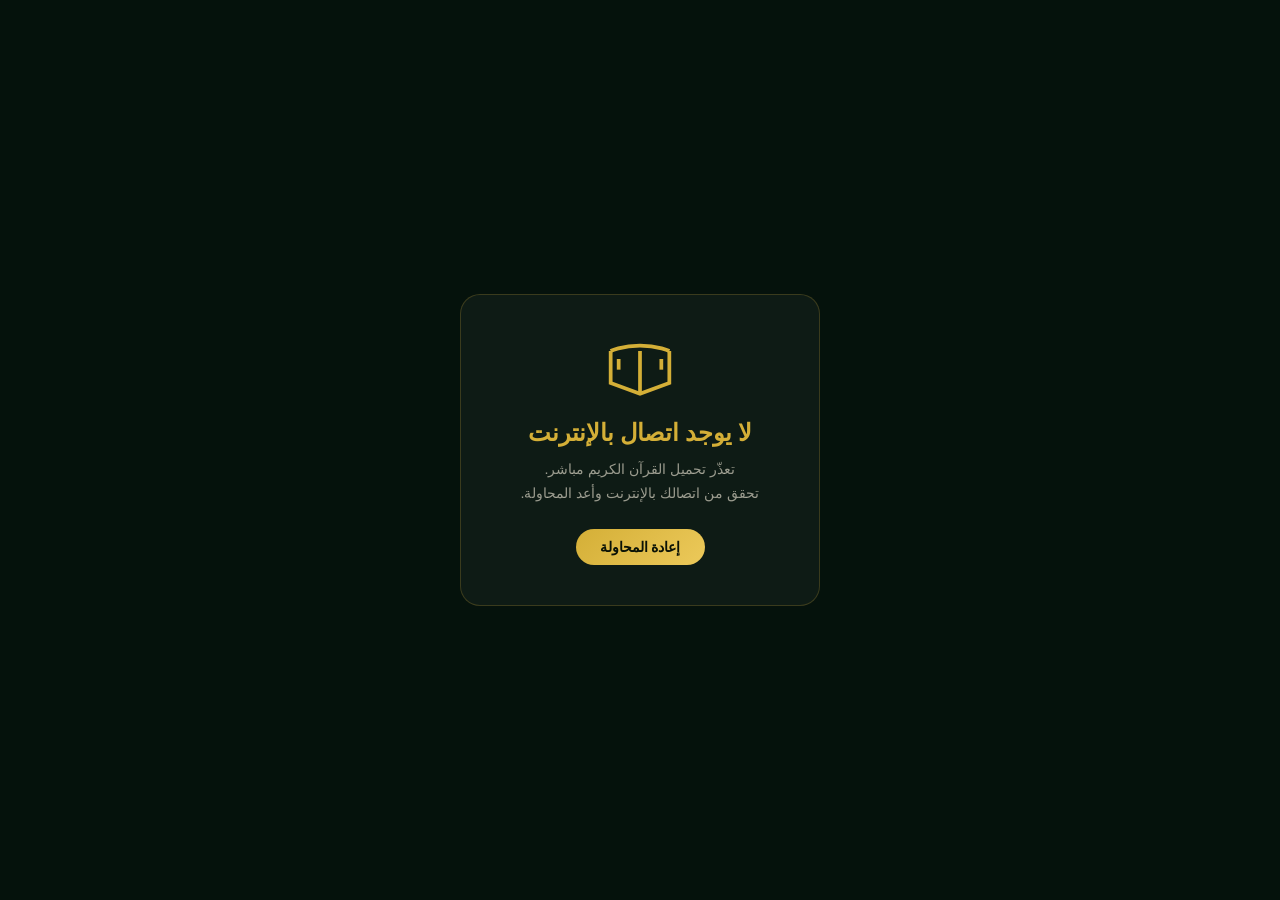
==== offline.html @ 19d92432 "Initial release" ====
<!DOCTYPE html>
<html lang="ar" dir="rtl">
<head>
<meta charset="UTF-8"/>
<meta name="viewport" content="width=device-width,initial-scale=1.0,viewport-fit=cover"/>
<title>غير متصل — القرآن الكريم مباشر</title>
<style>
*{box-sizing:border-box;margin:0;padding:0}
html,body{height:100%;overflow:hidden;font-family:'Cairo',sans-serif;background:#05120c;color:#f0ead8;direction:rtl}
body{display:flex;align-items:center;justify-content:center;text-align:center;padding:24px}
.card{background:rgba(255,255,255,.04);border:1px solid rgba(212,175,55,.22);border-radius:20px;padding:40px 32px;max-width:360px;width:100%}
svg{margin:0 auto 20px;display:block;color:#d4af37}
h1{font-family:'Amiri',serif;font-size:1.5rem;color:#d4af37;margin-bottom:10px}
p{font-size:.9rem;color:rgba(240,234,216,.62);line-height:1.7;margin-bottom:24px}
a{display:inline-block;padding:10px 24px;border-radius:999px;background:linear-gradient(135deg,#d4af37,#ecc95a);color:#0a1206;font-weight:700;text-decoration:none;font-size:.9rem}
</style>
</head>
<body>
<div class="card">
  <svg width="64" height="64" viewBox="0 0 24 24" fill="none" stroke="currentColor" stroke-width="1.4">
    <path d="M1 6s4-2 11-2 11 2 11 2"/><path d="M1 6v12l11 4 11-4V6"/><line x1="12" y1="6" x2="12" y2="22"/>
    <line x1="4" y1="9" x2="4" y2="13"/><line x1="20" y1="9" x2="20" y2="13"/>
  </svg>
  <h1>لا يوجد اتصال بالإنترنت</h1>
  <p>تعذّر تحميل القرآن الكريم مباشر.<br>تحقق من اتصالك بالإنترنت وأعد المحاولة.</p>
  <a href="javascript:location.reload()">إعادة المحاولة</a>
</div>
</body>
</html>
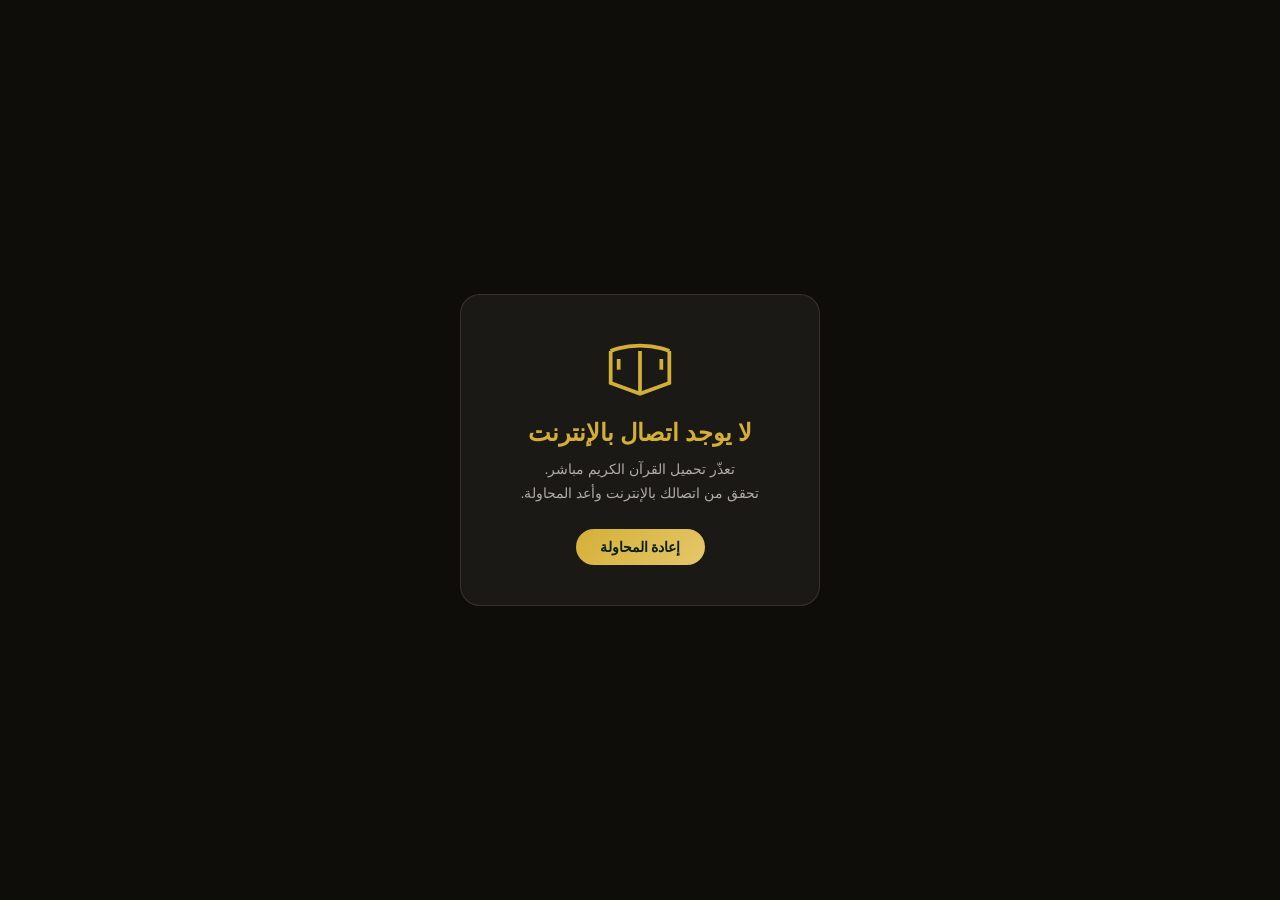
==== commit a338490e: "Release Quran Kareem v5.3.6" ====
--- a/offline.html
+++ b/offline.html
@@ -6,13 +6,13 @@
 <title>غير متصل — القرآن الكريم مباشر</title>
 <style>
 *{box-sizing:border-box;margin:0;padding:0}
-html,body{height:100%;overflow:hidden;font-family:'Cairo',sans-serif;background:#05120c;color:#f0ead8;direction:rtl}
+html,body{height:100%;overflow:hidden;font-family:'Cairo',sans-serif;background:#0e0d0a;color:#f4f0e6;direction:rtl}
 body{display:flex;align-items:center;justify-content:center;text-align:center;padding:24px}
-.card{background:rgba(255,255,255,.04);border:1px solid rgba(212,175,55,.22);border-radius:20px;padding:40px 32px;max-width:360px;width:100%}
+.card{background:rgba(255,255,255,.05);border:1px solid rgba(230,210,150,.14);border-radius:20px;padding:40px 32px;max-width:360px;width:100%}
 svg{margin:0 auto 20px;display:block;color:#d4af37}
 h1{font-family:'Amiri',serif;font-size:1.5rem;color:#d4af37;margin-bottom:10px}
-p{font-size:.9rem;color:rgba(240,234,216,.62);line-height:1.7;margin-bottom:24px}
-a{display:inline-block;padding:10px 24px;border-radius:999px;background:linear-gradient(135deg,#d4af37,#ecc95a);color:#0a1206;font-weight:700;text-decoration:none;font-size:.9rem}
+p{font-size:.9rem;color:rgba(244,240,230,.68);line-height:1.7;margin-bottom:24px}
+a{display:inline-block;padding:10px 24px;border-radius:999px;background:linear-gradient(135deg,#d4af37,#e6c76a);color:#08211c;font-weight:700;text-decoration:none;font-size:.9rem}
 </style>
 </head>
 <body>
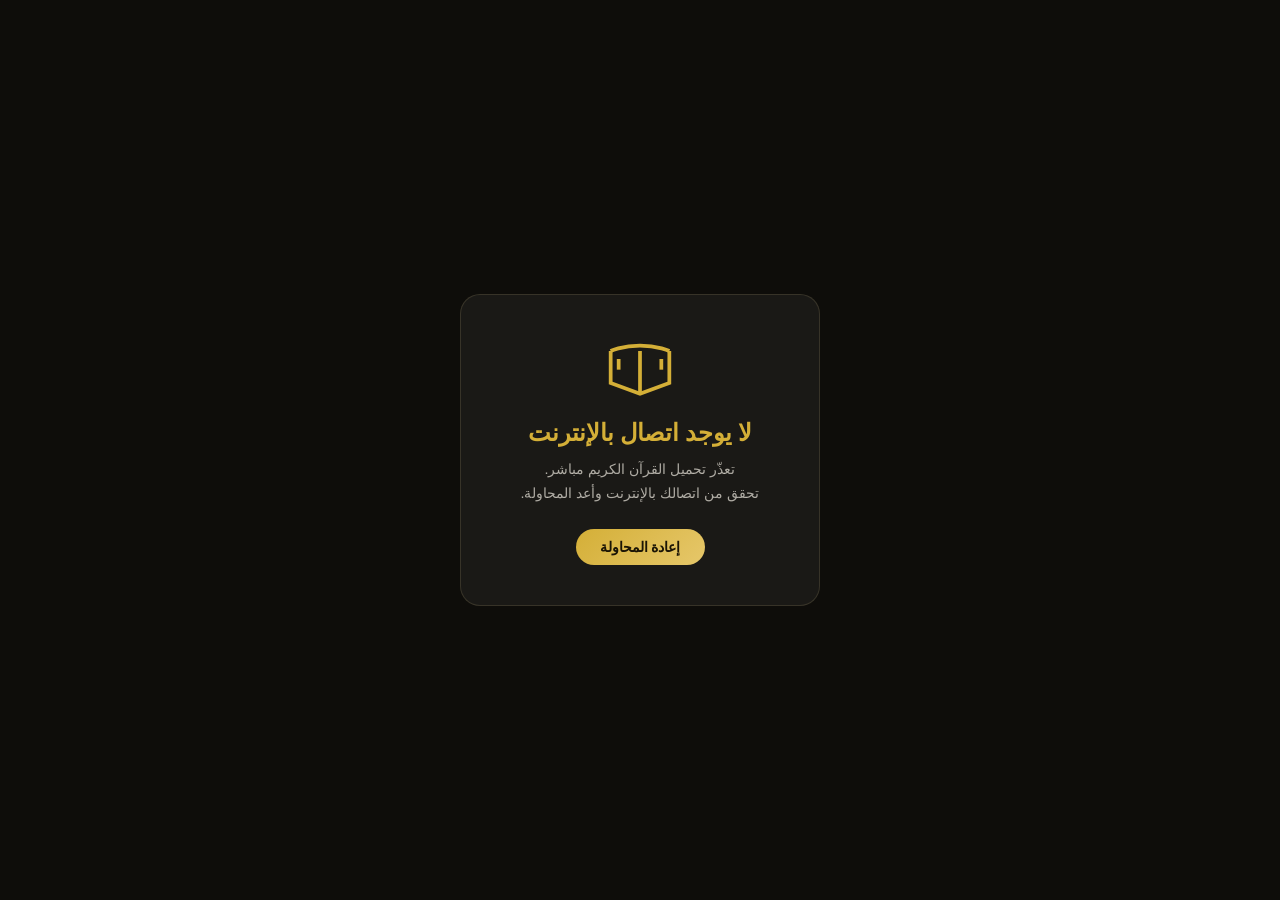
==== commit e5b98cbc: "Release Quran Kareem final production 3" ====
--- a/offline.html
+++ b/offline.html
@@ -12,7 +12,7 @@
 svg{margin:0 auto 20px;display:block;color:#d4af37}
 h1{font-family:'Amiri',serif;font-size:1.5rem;color:#d4af37;margin-bottom:10px}
 p{font-size:.9rem;color:rgba(244,240,230,.68);line-height:1.7;margin-bottom:24px}
-a{display:inline-block;padding:10px 24px;border-radius:999px;background:linear-gradient(135deg,#d4af37,#e6c76a);color:#08211c;font-weight:700;text-decoration:none;font-size:.9rem}
+a{display:inline-block;padding:10px 24px;border-radius:999px;background:linear-gradient(135deg,#d4af37,#e6c76a);color:#1a1405;font-weight:700;text-decoration:none;font-size:.9rem}
 </style>
 </head>
 <body>
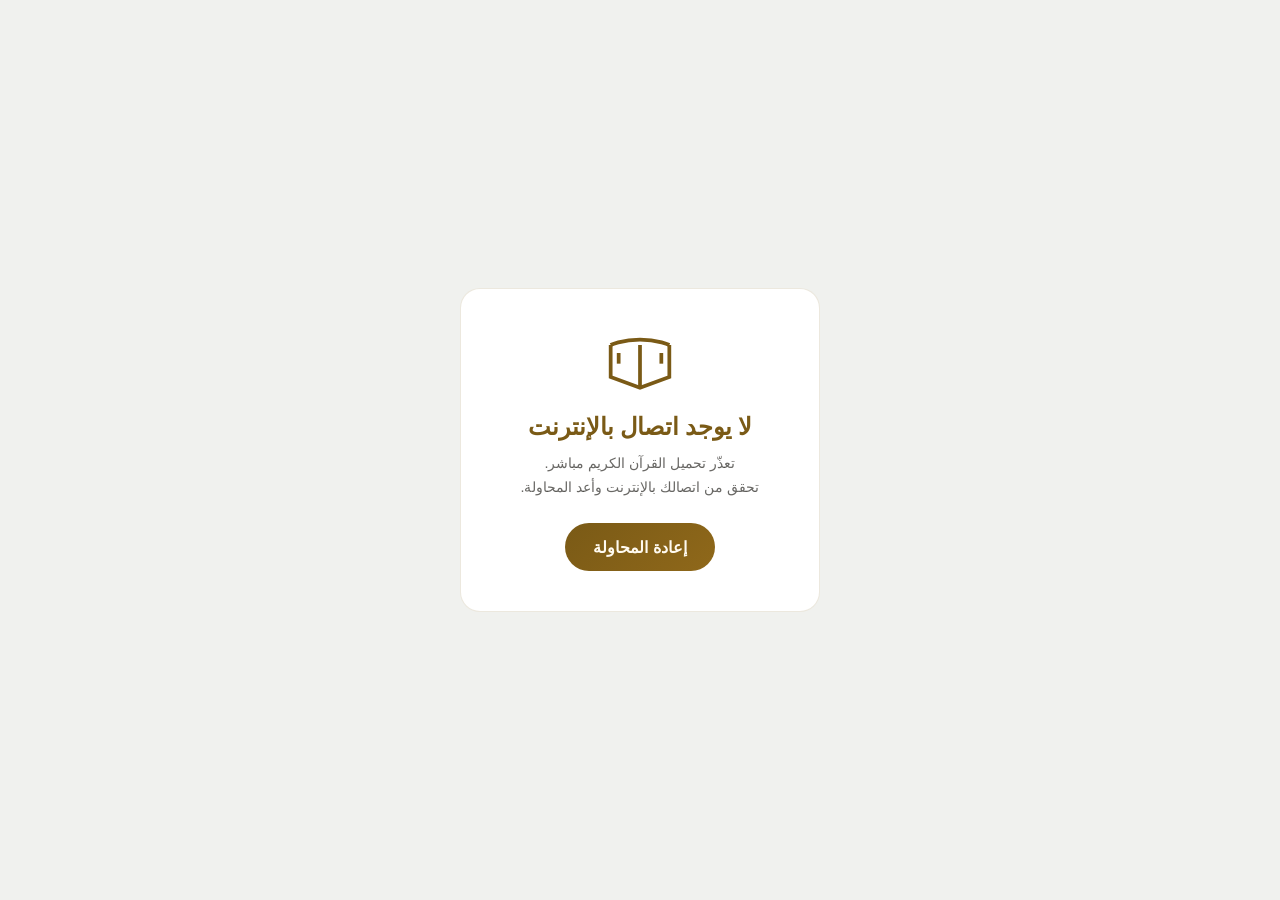
==== commit d3d9e121: "Deploy Quran Kareem release 5.7.0" ====
--- a/offline.html
+++ b/offline.html
@@ -6,24 +6,29 @@
 <title>غير متصل — القرآن الكريم مباشر</title>
 <style>
 *{box-sizing:border-box;margin:0;padding:0}
-html,body{height:100%;overflow:hidden;font-family:'Cairo',sans-serif;background:#0e0d0a;color:#f4f0e6;direction:rtl}
+:root{--bg:#0e0d0a;--card:rgba(255,255,255,.05);--border:rgba(230,210,150,.14);--gold:#d4af37;--gold-2:#e6c76a;--text:#f4f0e6;--muted:rgba(244,240,230,.68);--btn-text:#1a1405}
+html[data-theme="light"]{--bg:#f0f1ee;--card:#fff;--border:rgba(122,90,22,.14);--gold:#7a5a16;--gold-2:#8f681a;--text:#1b1a16;--muted:rgba(27,26,22,.66);--btn-text:#fffaf0}
+html,body{height:100%;overflow:hidden;font-family:'Cairo','Segoe UI',Tahoma,sans-serif;background:var(--bg);color:var(--text);direction:rtl}
 body{display:flex;align-items:center;justify-content:center;text-align:center;padding:24px}
-.card{background:rgba(255,255,255,.05);border:1px solid rgba(230,210,150,.14);border-radius:20px;padding:40px 32px;max-width:360px;width:100%}
-svg{margin:0 auto 20px;display:block;color:#d4af37}
-h1{font-family:'Amiri',serif;font-size:1.5rem;color:#d4af37;margin-bottom:10px}
-p{font-size:.9rem;color:rgba(244,240,230,.68);line-height:1.7;margin-bottom:24px}
-a{display:inline-block;padding:10px 24px;border-radius:999px;background:linear-gradient(135deg,#d4af37,#e6c76a);color:#1a1405;font-weight:700;text-decoration:none;font-size:.9rem}
+.card{background:var(--card);border:1px solid var(--border);border-radius:20px;padding:40px 32px;max-width:360px;width:100%}
+svg{margin:0 auto 20px;display:block;color:var(--gold)}
+h1{font-family:'Amiri','Georgia',serif;font-size:1.5rem;color:var(--gold);margin-bottom:10px}
+p{font-size:.9rem;color:var(--muted);line-height:1.7;margin-bottom:24px}
+a{display:inline-flex;align-items:center;justify-content:center;min-height:48px;padding:12px 28px;border-radius:999px;background:linear-gradient(135deg,var(--gold),var(--gold-2));color:var(--btn-text);font-weight:700;text-decoration:none;font-size:1rem}
 </style>
+<script>
+(function(){try{var m=localStorage.getItem('qr_theme_mode'),t=localStorage.getItem('qr_theme');var manual=(m==='manual')||(m!=='system'&&t);var v=manual&&(t==='light'||t==='dark')?t:(window.matchMedia&&matchMedia('(prefers-color-scheme: light)').matches?'light':'dark');document.documentElement.setAttribute('data-theme',v);}catch(e){}})(); /* نفس منطق التطبيق: يدوي ← المحفوظ، وإلا ← نظام الجهاز */
+</script>
 </head>
 <body>
 <div class="card">
-  <svg width="64" height="64" viewBox="0 0 24 24" fill="none" stroke="currentColor" stroke-width="1.4">
+  <svg width="64" height="64" viewBox="0 0 24 24" fill="none" stroke="currentColor" stroke-width="1.4" aria-hidden="true">
     <path d="M1 6s4-2 11-2 11 2 11 2"/><path d="M1 6v12l11 4 11-4V6"/><line x1="12" y1="6" x2="12" y2="22"/>
     <line x1="4" y1="9" x2="4" y2="13"/><line x1="20" y1="9" x2="20" y2="13"/>
   </svg>
   <h1>لا يوجد اتصال بالإنترنت</h1>
   <p>تعذّر تحميل القرآن الكريم مباشر.<br>تحقق من اتصالك بالإنترنت وأعد المحاولة.</p>
-  <a href="javascript:location.reload()">إعادة المحاولة</a>
+  <a href="./">إعادة المحاولة</a>
 </div>
 </body>
 </html>
